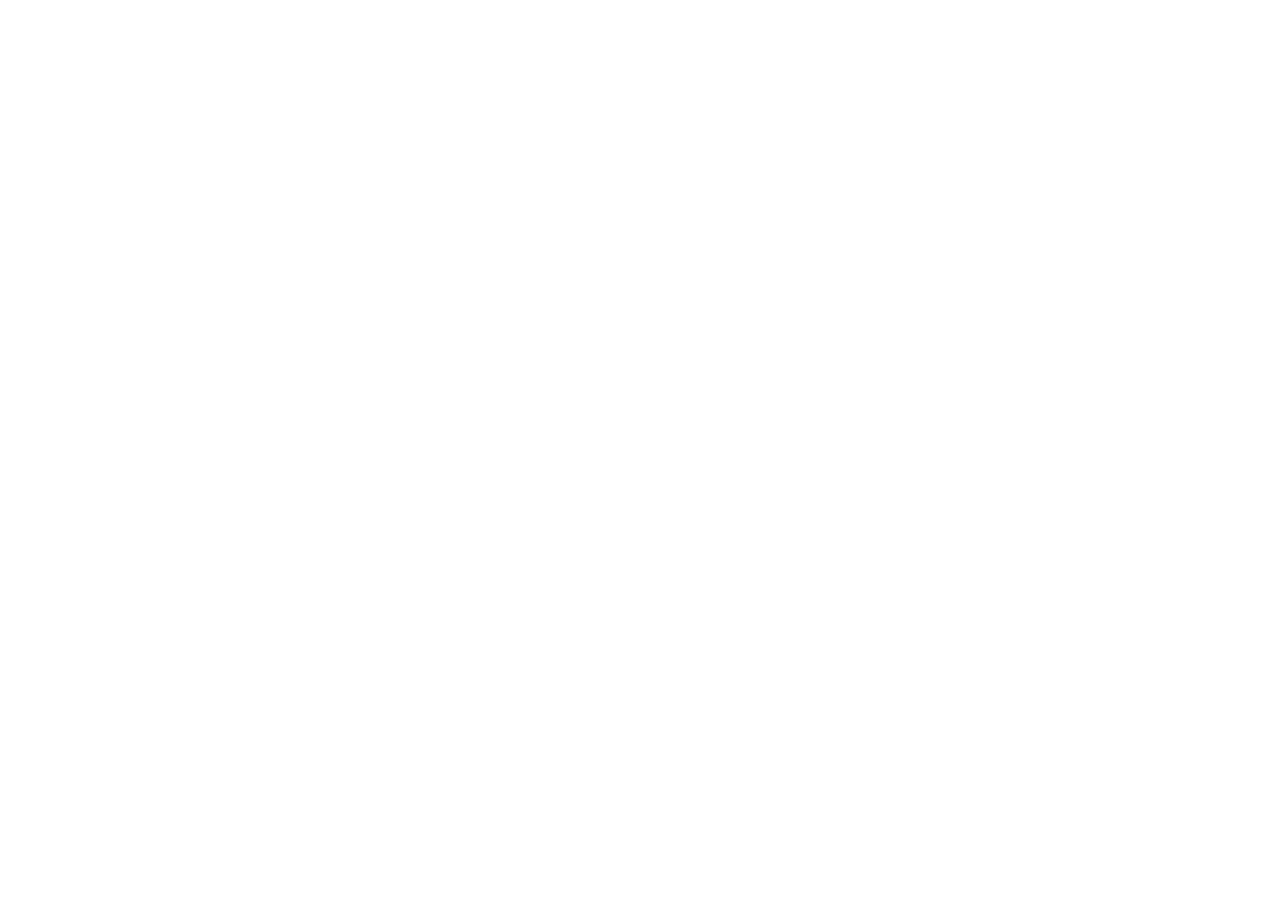
==== index.html @ d85c652d "first commit" ====
<!DOCTYPE html>
<html lang="en">
<head>
    <meta charset="UTF-8">
    <meta http-equiv="X-UA-Compatible" content="IE=edge">
    <meta name="viewport" content="width=device-width, initial-scale=1.0">
    <title>Document</title>
</head>
<body>
    
</body>
</html>
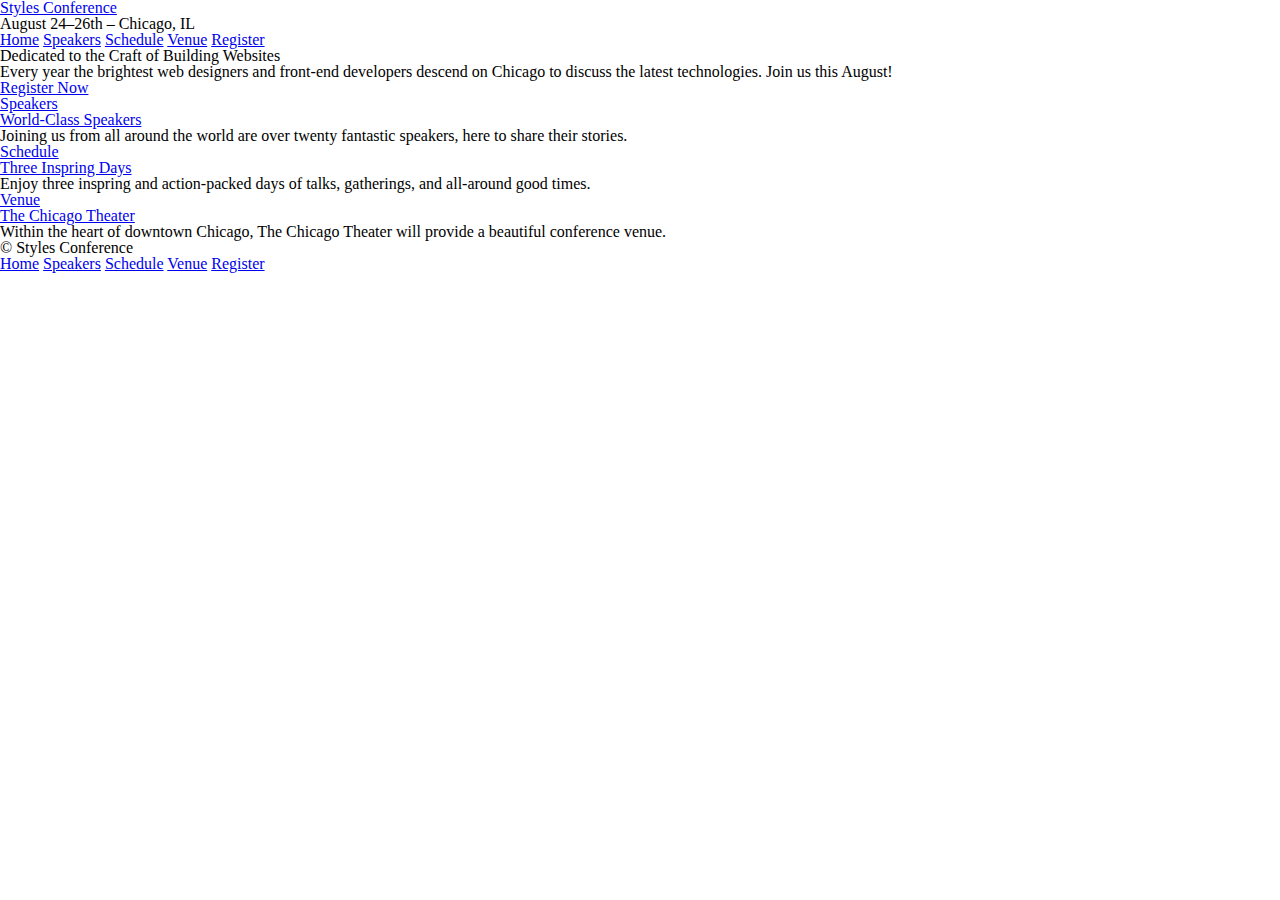
==== commit cade76e9: "feat: added content and pages" ====
--- a/index.html
+++ b/index.html
@@ -1,12 +1,61 @@
 <!DOCTYPE html>
 <html lang="en">
-<head>
-    <meta charset="UTF-8">
-    <meta http-equiv="X-UA-Compatible" content="IE=edge">
-    <meta name="viewport" content="width=device-width, initial-scale=1.0">
-    <title>Document</title>
-</head>
-<body>
-    
-</body>
+  <head>
+    <meta charset="utf-8">
+    <title>Styles Conference</title>
+    <link rel="stylesheet" href="assests/stylesheet/main.css">
+  </head>
+  <body>
+    <header>
+    <h1>
+        <a href="index.html">Styles Conference</a>
+    </h1>
+    <h3>August 24&ndash;26th &ndash; Chicago, IL</h3>
+    <nav>
+        <a href="index.html">Home</a>
+        <a href="speakers.html">Speakers</a>
+        <a href="schedule.html">Schedule</a>
+        <a href="venue.html">Venue</a>
+        <a href="register.html">Register</a>
+    </nav>
+</header>
+<section>
+    <h2>Dedicated to the Craft of Building Websites</h2>
+<p> Every year the brightest web designers and front-end developers descend on Chicago to discuss the latest technologies.  Join us this August!</p>
+</section>
+<a href="register.html">Register Now</a>
+<section>
+    <section>
+        <a href="speakers.html">
+        <h5>Speakers</h5>
+        <h3>World-Class Speakers</h3>
+        </a>
+        <p>Joining us from all around the world are over twenty fantastic speakers, here to share their stories.</p>
+    </section>
+    <section>
+        <a href="schedule.html">
+      <h5>Schedule</h5>
+      <h3>Three Inspring Days</h3> 
+      </a>
+      <p>Enjoy three inspring and action-packed days of talks, gatherings, and all-around good times.</p> 
+    </section>
+    <section>
+        <a href="venue.html">
+        <h5>Venue</h5>
+        <h3>The Chicago Theater</h3>
+    </a>
+        <p>Within the heart of downtown Chicago, The Chicago Theater will provide a beautiful conference venue.</p>
+    </section>
+</section>
+<footer>
+    <small>&copy; Styles Conference</small>
+    <nav>
+        <a href="index.html">Home</a>
+        <a href="speakers.html">Speakers</a>
+        <a href="schedule.html">Schedule</a>
+        <a href="venue.html">Venue</a>
+        <a href="register.html">Register</a>
+    </nav>
+</footer>
+  </body>
 </html>--- a/assests/stylesheet/main.css
+++ b/assests/stylesheet/main.css
@@ -0,0 +1,43 @@
+html, body, div, span, applet, object, iframe,
+h1, h2, h3, h4, h5, h6, p, blockquote, pre,
+a, abbr, acronym, address, big, cite, code,
+del, dfn, em, img, ins, kbd, q, s, samp,
+small, strike, strong, sub, sup, tt, var,
+b, u, i, center,
+dl, dt, dd, ol, ul, li,
+fieldset, form, label, legend,
+table, caption, tbody, tfoot, thead, tr, th, td,
+article, aside, canvas, details, embed, 
+figure, figcaption, footer, header, hgroup, 
+menu, nav, output, ruby, section, summary,
+time, mark, audio, video {
+	margin: 0;
+	padding: 0;
+	border: 0;
+	font-size: 100%;
+	font: inherit;
+	vertical-align: baseline;
+}
+/* HTML5 display-role reset for older browsers */
+article, aside, details, figcaption, figure, 
+footer, header, hgroup, menu, nav, section {
+	display: block;
+}
+body {
+	line-height: 1;
+}
+ol, ul {
+	list-style: none;
+}
+blockquote, q {
+	quotes: none;
+}
+blockquote:before, blockquote:after,
+q:before, q:after {
+	content: '';
+	content: none;
+}
+table {
+	border-collapse: collapse;
+	border-spacing: 0;
+}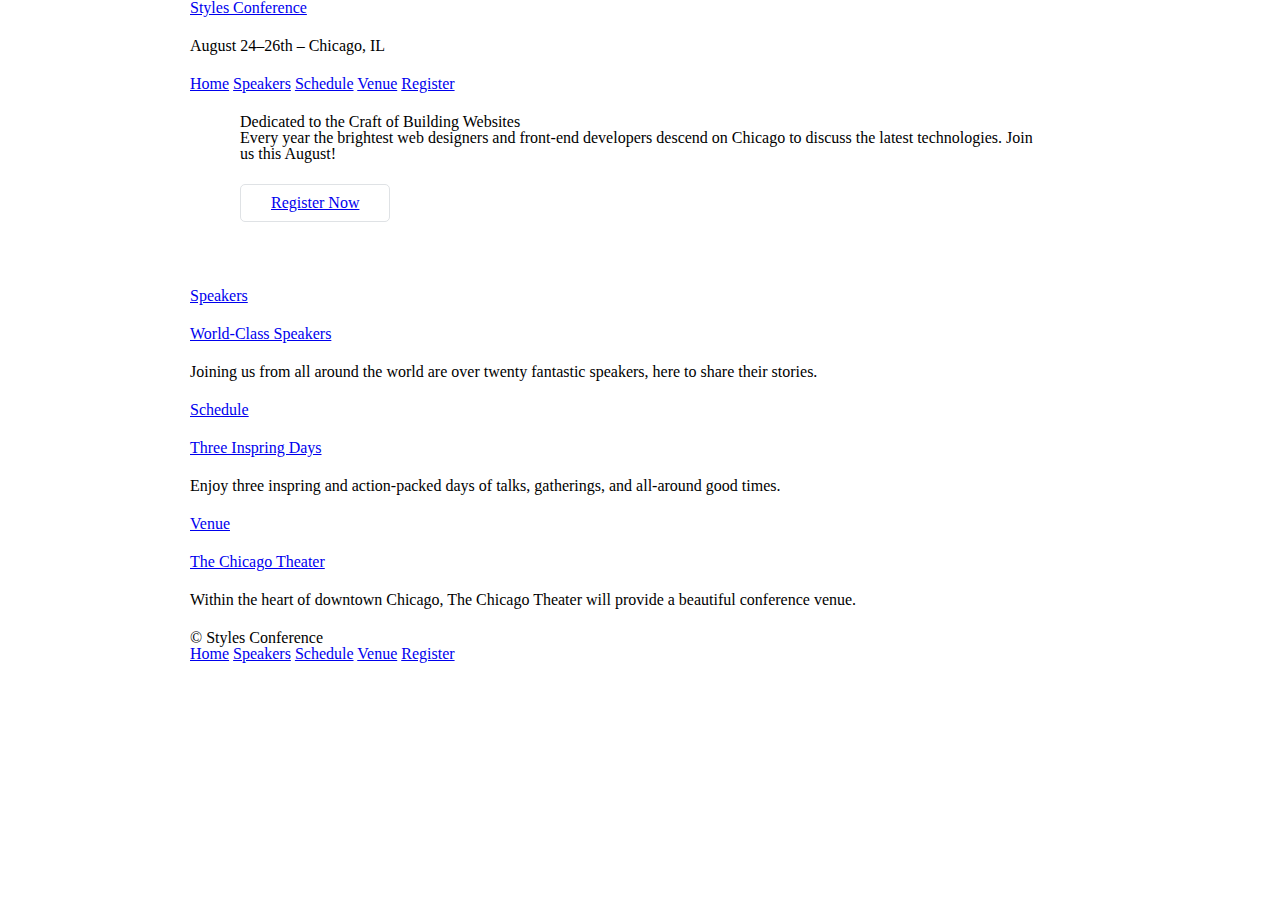
==== commit a9cbae44: "feat: lesson #4 Box Model" ====
--- a/index.html
+++ b/index.html
@@ -6,7 +6,7 @@
     <link rel="stylesheet" href="assests/stylesheet/main.css">
   </head>
   <body>
-    <header>
+    <header class="container">
     <h1>
         <a href="index.html">Styles Conference</a>
     </h1>
@@ -19,12 +19,13 @@
         <a href="register.html">Register</a>
     </nav>
 </header>
-<section>
+<section class="hero container">
     <h2>Dedicated to the Craft of Building Websites</h2>
 <p> Every year the brightest web designers and front-end developers descend on Chicago to discuss the latest technologies.  Join us this August!</p>
+<a href="register.html" class="btn btn-alt">Register Now</a>
 </section>
-<a href="register.html">Register Now</a>
-<section>
+
+<section class="container">
     <section>
         <a href="speakers.html">
         <h5>Speakers</h5>
@@ -47,7 +48,7 @@
         <p>Within the heart of downtown Chicago, The Chicago Theater will provide a beautiful conference venue.</p>
     </section>
 </section>
-<footer>
+<footer class="container">
     <small>&copy; Styles Conference</small>
     <nav>
         <a href="index.html">Home</a>
--- a/assests/stylesheet/main.css
+++ b/assests/stylesheet/main.css
@@ -40,4 +40,48 @@
 table {
 	border-collapse: collapse;
 	border-spacing: 0;
+}
+/*
+  ========================================
+  Grid
+  ========================================
+*/
+*,
+*:before,
+*:after {
+	-webkit-box-sizing: border-box;
+	-moz-box-sizing: border-box;
+	box-sizing: border-box;
+}
+
+.container {
+	margin: 0 auto;
+	padding-left: 30px;
+	padding-right: 30px;
+	width: 960px;
+}
+/*
+  ========================================
+  Typography
+  ========================================
+*/
+h1, h3, h4, h5, p {
+	margin-bottom: 22px;
+}
+/*
+  ========================================
+  Buttons
+  ========================================
+*/
+.btn {
+	border-radius: 5px;
+	display: inline-block;
+	margin:0;
+}
+.btn-alt{
+	border: 1px solid #dfe2e5;
+	padding: 10px 30px;
+}
+.hero {
+	padding: 22px 80px 66px 80px;
 }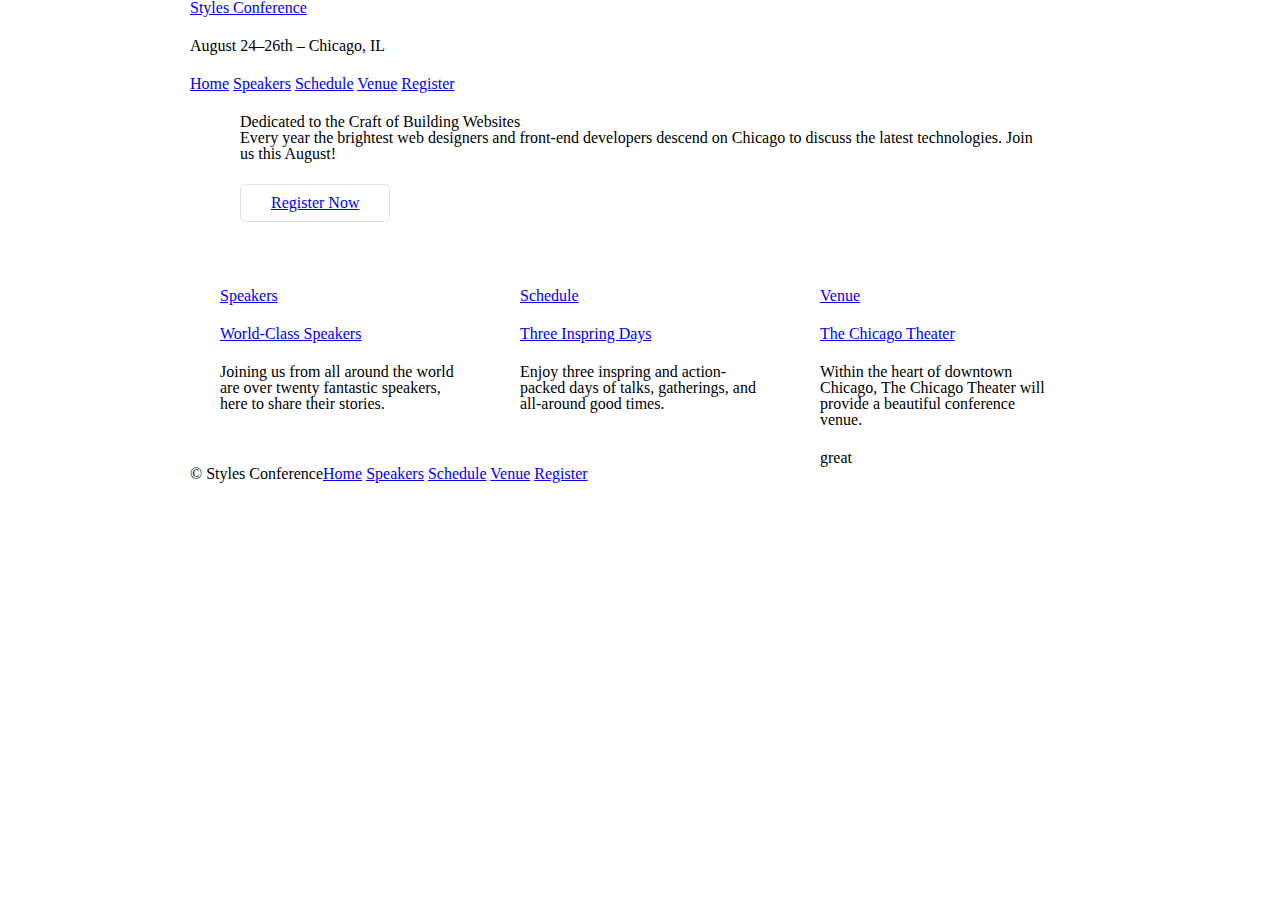
==== commit 7b7375de: "feat: lesson #5 completed layout using flex box" ====
--- a/index.html
+++ b/index.html
@@ -24,31 +24,31 @@
 <p> Every year the brightest web designers and front-end developers descend on Chicago to discuss the latest technologies.  Join us this August!</p>
 <a href="register.html" class="btn btn-alt">Register Now</a>
 </section>
-
-<section class="container">
-    <section>
+<section class="container section-group">
+    <section class="container">
         <a href="speakers.html">
         <h5>Speakers</h5>
         <h3>World-Class Speakers</h3>
         </a>
         <p>Joining us from all around the world are over twenty fantastic speakers, here to share their stories.</p>
     </section>
-    <section>
+    <section class="container">
         <a href="schedule.html">
       <h5>Schedule</h5>
       <h3>Three Inspring Days</h3> 
       </a>
       <p>Enjoy three inspring and action-packed days of talks, gatherings, and all-around good times.</p> 
     </section>
-    <section>
+    <section class="container">
         <a href="venue.html">
         <h5>Venue</h5>
         <h3>The Chicago Theater</h3>
     </a>
         <p>Within the heart of downtown Chicago, The Chicago Theater will provide a beautiful conference venue.</p>
+        <em class="emphasis">great</em>
     </section>
 </section>
-<footer class="container">
+<footer class="container primary-footer">
     <small>&copy; Styles Conference</small>
     <nav>
         <a href="index.html">Home</a>
--- a/assests/stylesheet/main.css
+++ b/assests/stylesheet/main.css
@@ -84,4 +84,12 @@
 }
 .hero {
 	padding: 22px 80px 66px 80px;
+}
+.section-group{
+	display: flex;
+	flex-direction: row;
+}
+.primary-footer{
+	display: flex;
+
 }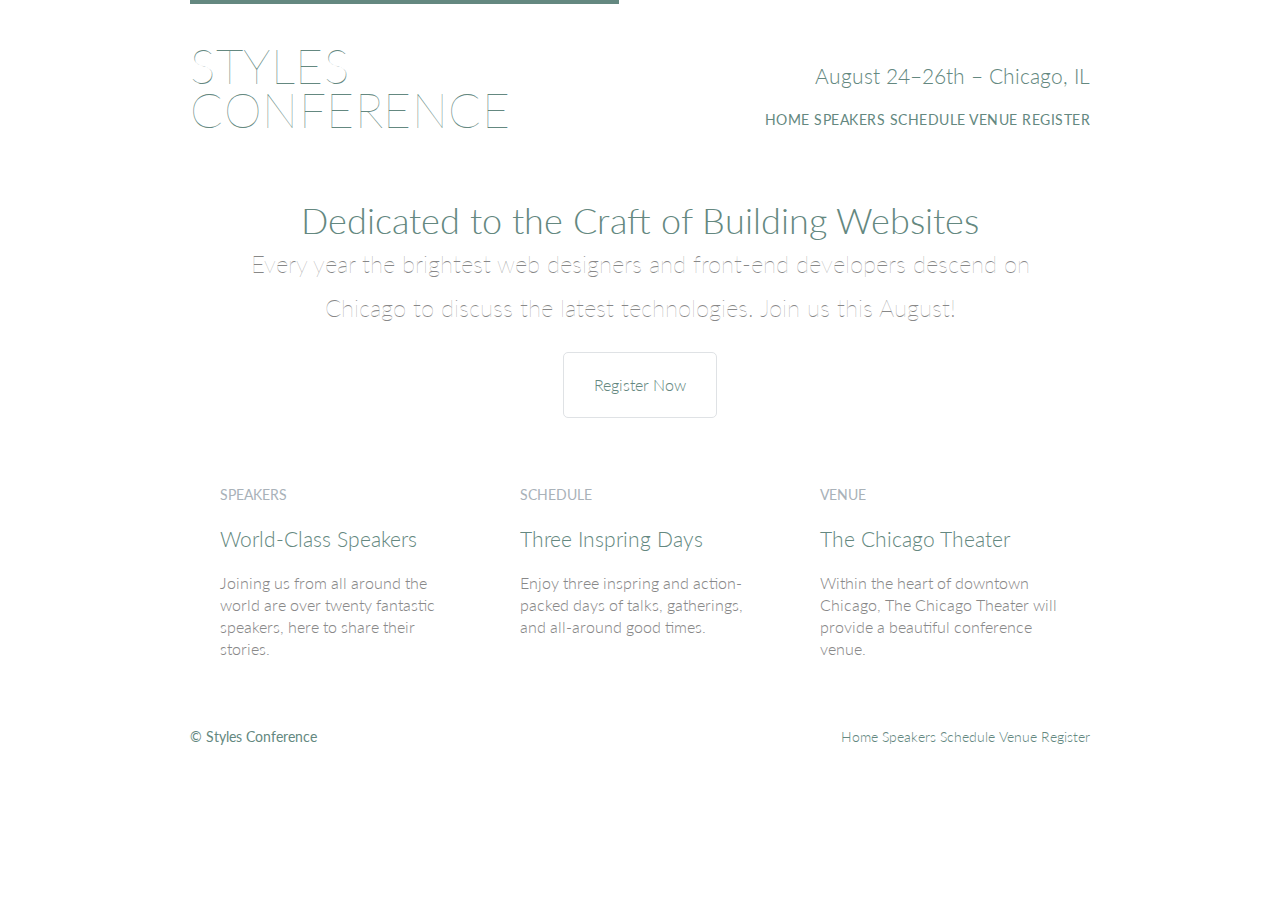
==== commit 1ec42a19: "feat: lesson #6 completed Typography" ====
--- a/index.html
+++ b/index.html
@@ -3,21 +3,27 @@
   <head>
     <meta charset="utf-8">
     <title>Styles Conference</title>
+    <link rel="preconnect" href="https://fonts.googleapis.com">
+<link rel="preconnect" href="https://fonts.gstatic.com" crossorigin>
+<link href="https://fonts.googleapis.com/css2?family=Lato:wght@100;300;400&display=swap" rel="stylesheet">
     <link rel="stylesheet" href="assests/stylesheet/main.css">
   </head>
   <body>
-    <header class="container">
-    <h1>
-        <a href="index.html">Styles Conference</a>
+    <header class="container section-group">
+    <h1 class="logo">
+        <a href="index.html">Styles<br> Conference</a>
     </h1>
-    <h3>August 24&ndash;26th &ndash; Chicago, IL</h3>
-    <nav>
-        <a href="index.html">Home</a>
-        <a href="speakers.html">Speakers</a>
-        <a href="schedule.html">Schedule</a>
-        <a href="venue.html">Venue</a>
-        <a href="register.html">Register</a>
-    </nav>
+    <section class="header-right-section">
+        <h3 class="tagline">August 24&ndash;26th &ndash; Chicago, IL</h3>
+        <nav class="nav primary-nav">
+            <a href="index.html">Home</a>
+            <a href="speakers.html">Speakers</a>
+            <a href="schedule.html">Schedule</a>
+            <a href="venue.html">Venue</a>
+            <a href="register.html">Register</a>
+        </nav>
+    </section> 
+    
 </header>
 <section class="hero container">
     <h2>Dedicated to the Craft of Building Websites</h2>
@@ -25,32 +31,31 @@
 <a href="register.html" class="btn btn-alt">Register Now</a>
 </section>
 <section class="container section-group">
-    <section class="container">
+    <section class="teaser container">
         <a href="speakers.html">
         <h5>Speakers</h5>
         <h3>World-Class Speakers</h3>
         </a>
         <p>Joining us from all around the world are over twenty fantastic speakers, here to share their stories.</p>
     </section>
-    <section class="container">
+    <section class="teaser container">
         <a href="schedule.html">
       <h5>Schedule</h5>
       <h3>Three Inspring Days</h3> 
       </a>
       <p>Enjoy three inspring and action-packed days of talks, gatherings, and all-around good times.</p> 
     </section>
-    <section class="container">
+    <section class="teaser container">
         <a href="venue.html">
         <h5>Venue</h5>
         <h3>The Chicago Theater</h3>
     </a>
         <p>Within the heart of downtown Chicago, The Chicago Theater will provide a beautiful conference venue.</p>
-        <em class="emphasis">great</em>
     </section>
 </section>
 <footer class="container primary-footer">
     <small>&copy; Styles Conference</small>
-    <nav>
+    <nav class="nav">
         <a href="index.html">Home</a>
         <a href="speakers.html">Speakers</a>
         <a href="schedule.html">Schedule</a>
--- a/assests/stylesheet/main.css
+++ b/assests/stylesheet/main.css
@@ -23,8 +23,15 @@
 footer, header, hgroup, menu, nav, section {
 	display: block;
 }
+/*
+  ========================================
+  Custom styles
+  ========================================
+*/
 body {
 	line-height: 1;
+	color: #888;
+	font: 300 16px/22px "Lato", "Open Sans", "Helvetica Neue", Helvetica, Arial, sans-serif;	
 }
 ol, ul {
 	list-style: none;
@@ -83,7 +90,16 @@
 	padding: 10px 30px;
 }
 .hero {
+	line-height: 44px;
 	padding: 22px 80px 66px 80px;
+	text-align: center;
+}
+.hero h2 {
+	font-size: 36px;
+}
+.hero p {
+	font-size: 24px;
+	font-weight: 100;
 }
 .section-group{
 	display: flex;
@@ -91,5 +107,92 @@
 }
 .primary-footer{
 	display: flex;
+	justify-content: space-between;
+	color: #648880;
+	font-size: 14px;
+	padding-bottom: 44px;
+	padding-top: 44px;
+}
+.primary-footer small {
+	font-weight: 400;
+ }
+h1, h2, h3, h4 {
+	color: #648880;
+  }
+h1 {
+	font-size: : 36px;
+	line-height: 44px;
+}
+h2 {
+	font-size: 24px;
+	line-height: 44px;
+}
+h3 {
+	font-size: 21px;
+}
+h4 {
+font-size: 18px;
+}
+h5 {
+	color: #a9b2b9;
+	font-size: 14px;
+	font-weight: 400;
+	text-transform: uppercase;
+}
+/*
+  ========================================
+  Links
+  ========================================
+*/
+a {
+	color:  #648880;
+	text-decoration: none;
+}
+a:hover {
+	color: #a9b2b9;
+}
+p a {
+	border-bottom: 1px solid #dfe2e5;
+  }
+header {
+	display: flex;
+	justify-content: flex-start;
+	align-items: center;
+}
+.logo {
+	border-top: 4px solid #648880;
+	float: left;
+	font-size: 48px;
+	font-weight: 100;
+	letter-spacing: .5px;
+	line-height: 44px;
+	padding: 40px 0 22px 0;
+	text-transform: uppercase;
+	text-transform: uppercase;
+	flex-grow: 0.75;
+  }
+  .tagline {
+	margin: 20px 0 22px 0;
+	text-align: right;
+  }
+  .primary-nav {
+	font-size: 14px;
+	font-weight: 400;
+	letter-spacing: .5px;
+  text-transform: uppercase;
+  }
+  .teaser a:hover h3 {
+	color: #a9b2b9;
+  }
+  /*
+  ========================================
+  Navigation
+  ========================================
+*/
 
+.nav {
+	text-align: right;
+  }
+.header-right-section {
+	flex-grow: 1;
 }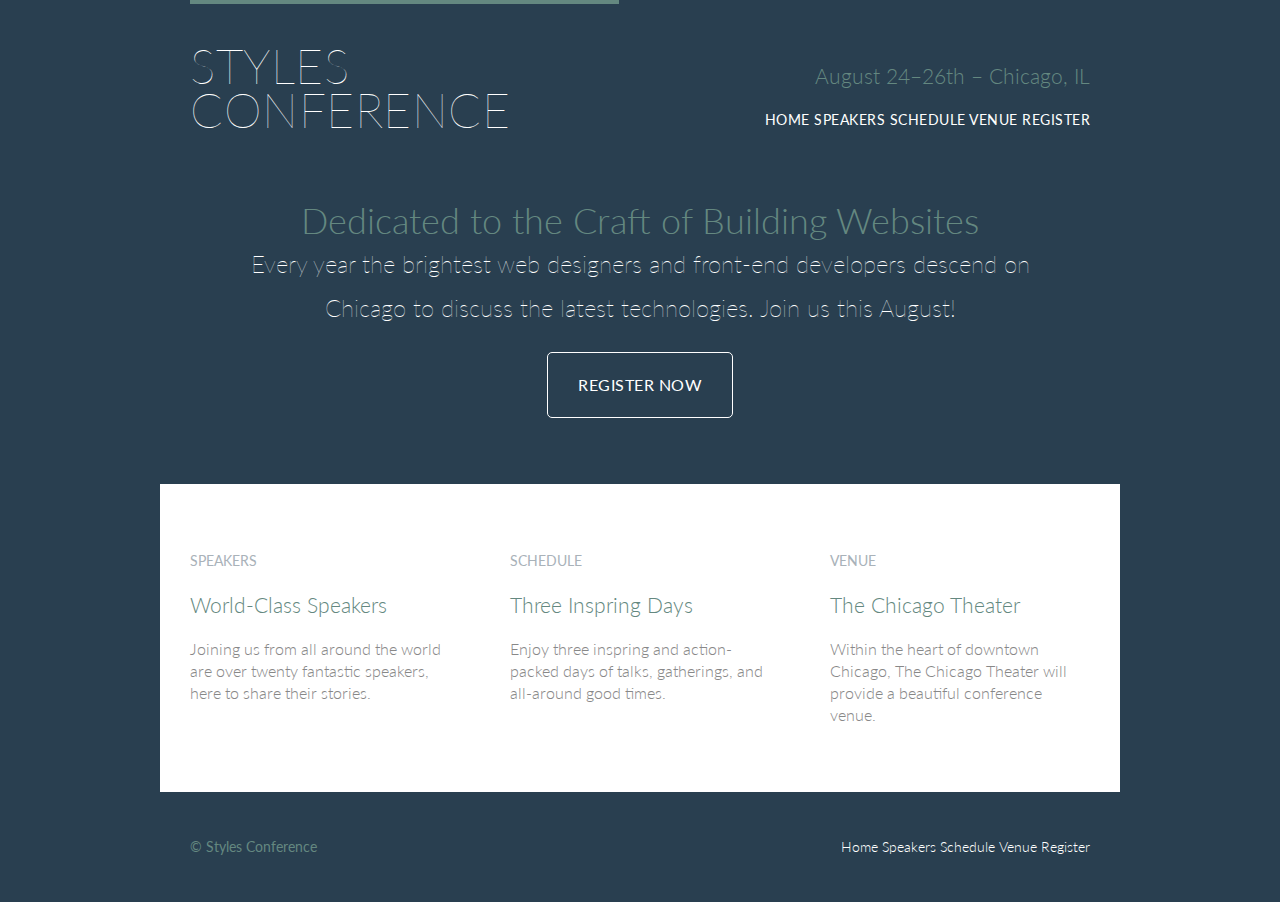
==== commit 3941bdb1: "feat: lesson #7 is completed Understanding CSS Background" ====
--- a/index.html
+++ b/index.html
@@ -9,7 +9,7 @@
     <link rel="stylesheet" href="assests/stylesheet/main.css">
   </head>
   <body>
-    <header class="container section-group">
+    <header class="primary-header container section-group">
     <h1 class="logo">
         <a href="index.html">Styles<br> Conference</a>
     </h1>
@@ -30,7 +30,7 @@
 <p> Every year the brightest web designers and front-end developers descend on Chicago to discuss the latest technologies.  Join us this August!</p>
 <a href="register.html" class="btn btn-alt">Register Now</a>
 </section>
-<section class="container section-group">
+<section class="container section-group row">
     <section class="teaser container">
         <a href="speakers.html">
         <h5>Speakers</h5>
@@ -53,6 +53,7 @@
         <p>Within the heart of downtown Chicago, The Chicago Theater will provide a beautiful conference venue.</p>
     </section>
 </section>
+
 <footer class="container primary-footer">
     <small>&copy; Styles Conference</small>
     <nav class="nav">
--- a/assests/stylesheet/main.css
+++ b/assests/stylesheet/main.css
@@ -29,6 +29,7 @@
   ========================================
 */
 body {
+	background: #293f50;
 	line-height: 1;
 	color: #888;
 	font: 300 16px/22px "Lato", "Open Sans", "Helvetica Neue", Helvetica, Arial, sans-serif;	
@@ -82,14 +83,24 @@
 */
 .btn {
 	border-radius: 5px;
-	display: inline-block;
-	margin:0;
+  color: #fff;
+  cursor: pointer;
+  display: inline-block;
+  font-weight: 400;
+  letter-spacing: .5px;
+  margin: 0;
+  text-transform: uppercase;
 }
 .btn-alt{
-	border: 1px solid #dfe2e5;
+	border: 1px solid #fff;
 	padding: 10px 30px;
 }
+.btn-alt:hover {
+	background: #fff;
+	color: #648880;
+}
 .hero {
+	color: #fff;
 	line-height: 44px;
 	padding: 22px 80px 66px 80px;
 	text-align: center;
@@ -195,4 +206,52 @@
   }
 .header-right-section {
 	flex-grow: 1;
-}+}
+.primary-header a,
+.primary-footer a {
+  color: #fff;
+}
+.primary-header a:hover,
+.primary-footer a:hover {
+  color: #648880;
+}
+/*
+  ========================================
+  Rows
+  ========================================
+*/
+
+.row {
+	background: #fff;
+	min-width: 960px;
+	padding: 66px 0 44px 0;
+  }
+  .row,
+.row-alt {
+  min-width: 960px;
+}
+.row {
+	background: #fff;
+	padding: 66px 0 44px 0;
+  }
+  .row-alt {
+	 background: #cbe2c1;
+	 background: -webkit-linear-gradient(to right, #a1d3b0, #f6f1d3);
+	 background: -moz-linear-gradient(to right, #a1d3b0, #f6f1d3);
+	 background: linear-gradient(to right, #a1d3b0, #f6f1d3);
+	 padding: 44px 0 22px 0;
+   }
+   /*
+  ========================================
+  Leads
+  ========================================
+*/
+
+.lead {
+	font-size: 50px;
+	text-align: center;
+  }
+  .lead p {
+	font-size: 21px;
+	line-height: 33px;
+  }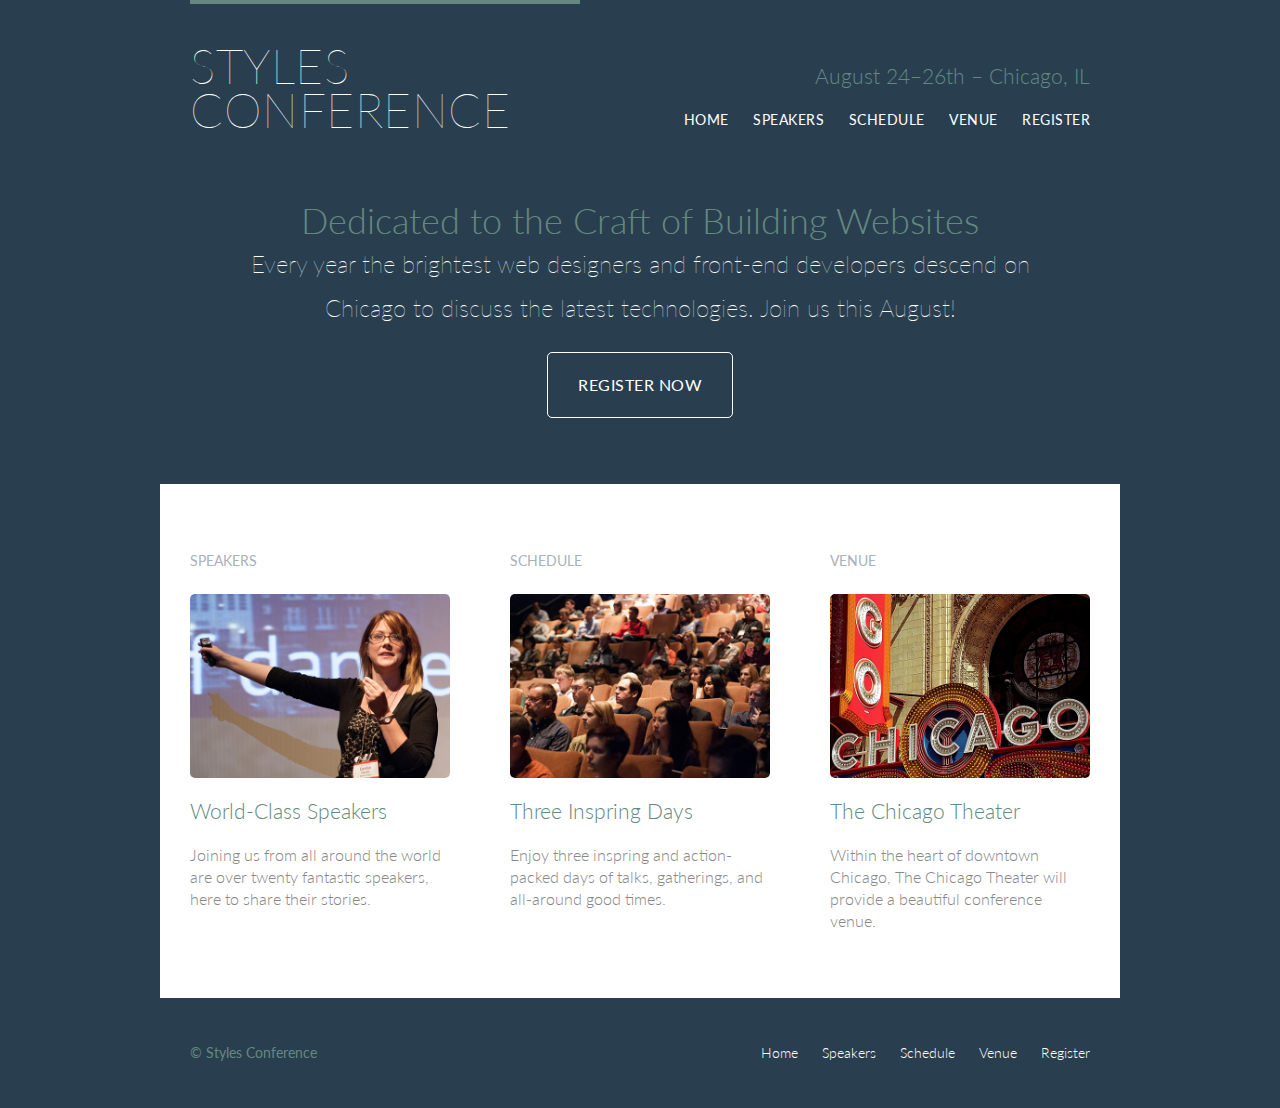
==== commit a499022a: "feat: lesson #9 completed adding media" ====
--- a/index.html
+++ b/index.html
@@ -16,11 +16,14 @@
     <section class="header-right-section">
         <h3 class="tagline">August 24&ndash;26th &ndash; Chicago, IL</h3>
         <nav class="nav primary-nav">
-            <a href="index.html">Home</a>
-            <a href="speakers.html">Speakers</a>
-            <a href="schedule.html">Schedule</a>
-            <a href="venue.html">Venue</a>
-            <a href="register.html">Register</a>
+            <ul>
+            <li><a href="index.html">Home</a></li>
+            <li><a href="speakers.html">Speakers</a></li>
+            <li><a href="schedule.html">Schedule</a></li>
+            <li><a href="venue.html">Venue</a></li>
+            <li><a href="register.html">Register</a></li>
+            </ul>
+           
         </nav>
     </section> 
     
@@ -32,23 +35,26 @@
 </section>
 <section class="container section-group row">
     <section class="teaser container">
+        <h5>Speakers</h5> 
         <a href="speakers.html">
-        <h5>Speakers</h5>
+        <img src="assests/stylesheet/images/home/speakers.jpg" alt="Professional Speaker">
         <h3>World-Class Speakers</h3>
         </a>
         <p>Joining us from all around the world are over twenty fantastic speakers, here to share their stories.</p>
     </section>
     <section class="teaser container">
+        <h5>Schedule</h5>
         <a href="schedule.html">
-      <h5>Schedule</h5>
+            <img src="assests/stylesheet/images/home/schedule.jpg" alt="Styles Conference Schedule">        
       <h3>Three Inspring Days</h3> 
       </a>
       <p>Enjoy three inspring and action-packed days of talks, gatherings, and all-around good times.</p> 
     </section>
     <section class="teaser container">
+        <h5>Venue</h5>
         <a href="venue.html">
-        <h5>Venue</h5>
-        <h3>The Chicago Theater</h3>
+            <img src="assests/stylesheet/images/home/venue.jpg" alt="Venue of the Conference Schedule">
+                    <h3>The Chicago Theater</h3>
     </a>
         <p>Within the heart of downtown Chicago, The Chicago Theater will provide a beautiful conference venue.</p>
     </section>
@@ -57,11 +63,13 @@
 <footer class="container primary-footer">
     <small>&copy; Styles Conference</small>
     <nav class="nav">
-        <a href="index.html">Home</a>
-        <a href="speakers.html">Speakers</a>
-        <a href="schedule.html">Schedule</a>
-        <a href="venue.html">Venue</a>
-        <a href="register.html">Register</a>
+        <ul>
+            <li><a href="index.html">Home</a></li>
+            <li><a href="speakers.html">Speakers</a></li>
+            <li><a href="schedule.html">Schedule</a></li>
+            <li><a href="venue.html">Venue</a></li>
+            <li><a href="register.html">Register</a></li>
+            </ul>
     </nav>
 </footer>
   </body>
--- a/assests/stylesheet/main.css
+++ b/assests/stylesheet/main.css
@@ -131,7 +131,7 @@
 	color: #648880;
   }
 h1 {
-	font-size: : 36px;
+	font-size:  36px;
 	line-height: 44px;
 }
 h2 {
@@ -195,6 +195,12 @@
   .teaser a:hover h3 {
 	color: #a9b2b9;
   }
+  .teaser img {
+	border-radius: 5px;
+	display: block;
+	margin-bottom: 22px;
+	max-width: 100%
+  }
   /*
   ========================================
   Navigation
@@ -203,6 +209,14 @@
 
 .nav {
 	text-align: right;
+  }
+  .nav li {
+	display: inline-block;
+	margin: 0 10px;
+	vertical-align: top;
+  }
+  .nav li:last-child {
+	margin-right: 0;
   }
 .header-right-section {
 	flex-grow: 1;
@@ -254,4 +268,65 @@
   .lead p {
 	font-size: 21px;
 	line-height: 33px;
-  }+  }
+.grid {
+	display: grid;
+	grid-template-columns: 70% 30%;
+	grid-gap: 20px 10px
+}
+.col-2-3{
+	grid-column: 1/2 ;
+	grid-row: 1; 
+}
+.col-1-3{
+	grid-column: 3 ;
+	grid-row: 1 ;
+}
+/*
+  ========================================
+  Speakers
+  ========================================
+*/
+  
+.speaker-info {
+	border: 1px solid #dfe2e5;
+	border-radius: 5px;
+	margin-top: 88px;
+	padding-bottom: 22px;
+	text-align: center;
+  }
+  .speaker-info img {
+	border-radius: 50%;
+	height: 130px;
+	margin: -66px 0 22px 0;
+	vertical-align: top;
+  }
+  .speaker {
+	margin-bottom: 44px;
+  }
+  .venue-grid{
+	display: grid;
+	grid-template-columns: 35% 65%;
+	grid-gap: 20px 20px;
+  }
+  .venue-map {
+	height: 264px;
+	width: -webkit-fill-available;
+  }
+
+
+
+
+
+
+
+
+
+
+
+
+
+
+
+
+
